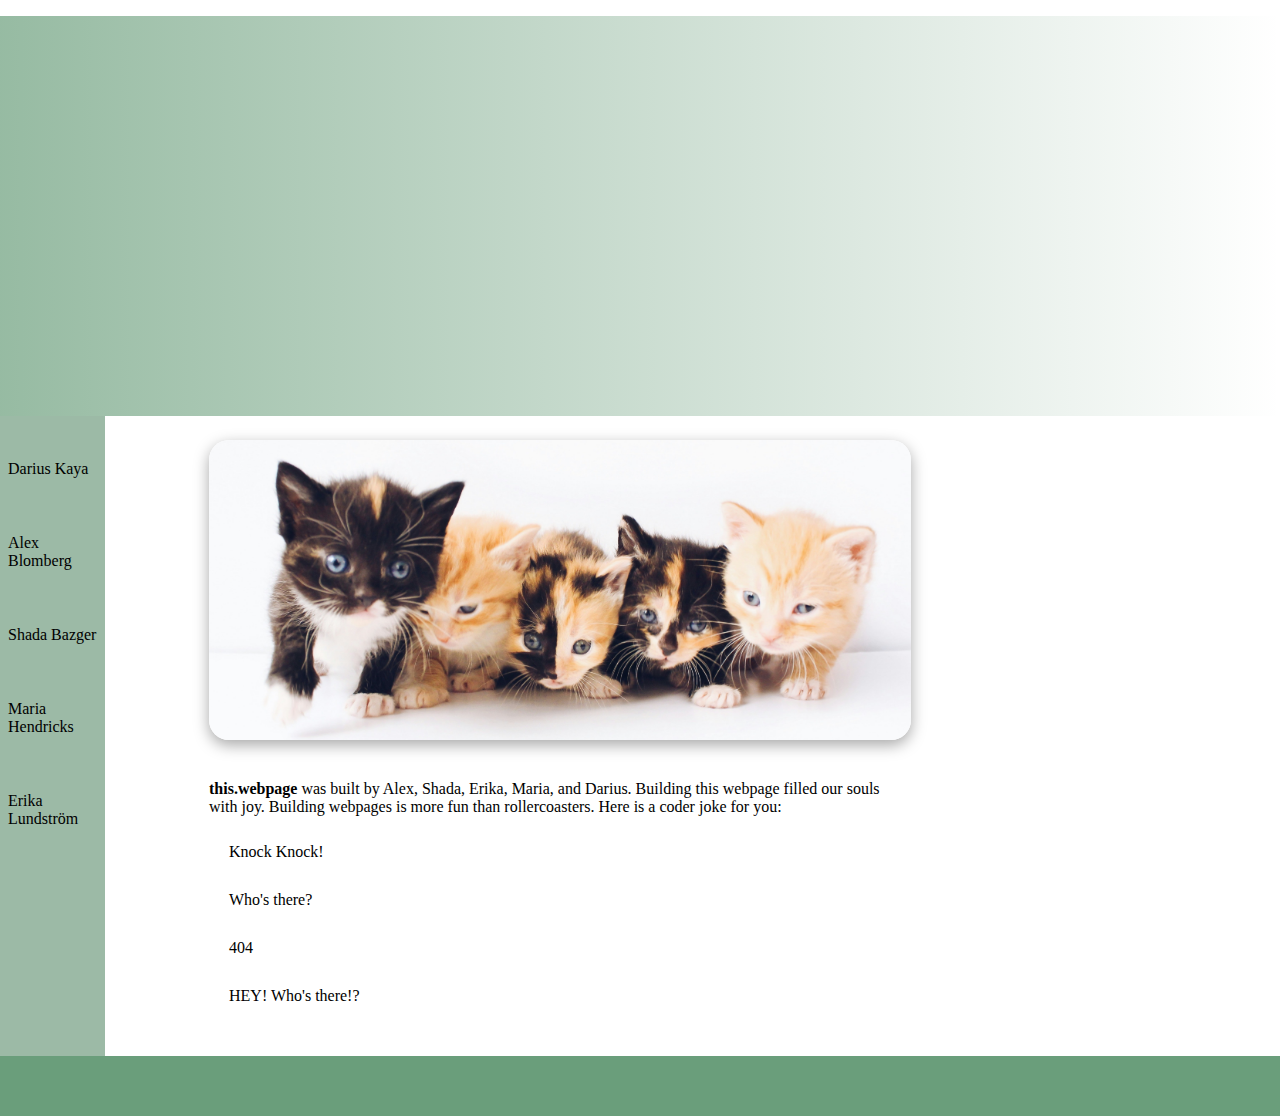
==== about.html @ 1554e7b3 "add welcome message/coder-info toggle function" ====
<!DOCTYPE html>
<html lang="en">
<head>
    <meta charset="UTF-8">
    <meta name="viewport" content="width=device-width, initial-scale=1.0">
    <title>LIA-Portalen</title>
    <link rel="icon" href="./images/lia-logo2.png" type="image/.png">
    <link rel="apple-touch-icon" href="./images/lia-logo2.png">
    <link rel="stylesheet" href="./styles/styles.css">
    <link rel="stylesheet" href="./styles/about.css">
    <script src="./js/jquery-3.7.1.min.js" defer></script>
    <script src="./js/main.js" defer></script>
    <script src="./js/about.js" defer></script>

</head>
<body>
    <header>
        <nav>
            <ul class="sidebar">
            </ul>
            <ul class="navbar">
            </ul>
        </nav>
        <div class="hero-img">
        </div>
    </header>
    <section class="main-content">
        <div class="about-side-bar"></div>
        <div class="about-container">
            <div class="about-welcome">
                <img class="welcome-image" src="./images/kittens.jpg">
                <p><span>this.webpage</span> was built by Alex, Shada, Erika, Maria, and Darius. Building this webpage filled our souls with joy. Building webpages is more fun than rollercoasters. Here is a coder joke for you:
                <div class="joke">
                    <p>Knock Knock!</p>
                    <p>Who's there?</p> 
                    <p>404</p> 
                    <p>HEY! Who's there!?</p> 
                </div>
            </div>
        </div>
    </section>
    <footer>
        <div class="footer-info">

        </div>
        <div class="social-media">
            
        </div>
    </footer>
</body>
</html>
---- styles/styles.css ----
:root {
    --main-greenish: rgb(106, 158, 123);
    --dark-color: rgb(57, 63, 59);
    --shadow-color: rgb(38, 57, 77);
}

* {
    box-sizing: border-box;
}

html {
    height: 100vh;
}

body {
    min-height: 100%;
    margin: 0;
    display: flex;
    flex-direction: column;
}

.hero-img {
    background-image:linear-gradient(to right, rgba(106, 158, 123, 0.7) 0%, rgba(0, 128, 128, 0) 100%), url(../images/hero-mobile.jpg);
    background-size: cover;
    height: 300px;
}

.logo {
    padding: 24px;
}

#language-selector img {
    cursor: pointer;
}

h1 {
    display: none;
}

.main-content {
    flex-grow: 1;
}

footer {
    height: 60px;
    background-color: var(--main-greenish);
}



@media screen and (min-width: 769px) {
    
    .hero-img {
        background-image:linear-gradient(to right, rgba(106, 158, 123, 0.7) 0%, rgba(0, 128, 128, 0) 100%), url(../images/hero-desktop.jpg);
        background-size: cover;
        height: 400px;
    }

}
---- styles/about.css ----
:root {
    --main-greenish: rgb(106, 158, 123);
    --hover-greenish: rgb(156, 186, 166);
    --dark-color: rgb(57, 63, 59);
}

body {

}

.main-content {
    display: flex;
    /* justify-content: center; */
}

.about-side-bar {
    width: 105px;
    background-color: var(--hover-greenish);
    padding: 8px;
}

.sidebar-coder {
    padding: 20px 0;
    cursor: pointer;
}


.about-me {
    padding: 24px;
    width: 75%;
    text-align: center;
    display: none;
}

span {
    font-weight: bold;
}

.coder-image {
    width: 60%;
    height: auto;
    border: black solid 3px;
    border-radius: 50%;
    box-shadow: rgba(0, 0, 0, 0.35) 0px 5px 15px;
}


.welcome-image {
    width: 100%;
    margin-bottom: 20px;
    border-radius: 20px;
    box-shadow: rgba(0, 0, 0, 0.35) 0px 5px 15px;
}

.about-welcome {
    margin-left: 0;
    padding: 24px;
    width: 75%;
    max-width: 1000px;
}

.hidden {
    display: none;
}

.joke {
    margin: 20px;
    line-height: 2rem;
}


@media screen and (min-width: 769px) {

    .coder-image {
        width: 50%;
    }

    .about-me {
        width: 70%;
    }

    .about-welcome {
        margin-left: 4%; 
    }
    
}

@media screen and (min-width: 1025px) {

    .coder-image {
        width: 40%;
    }

    .about-me {
        width: 50%;
    }

    .about-welcome {
        margin-left: 8%; 
    }

    .sidebar-coder:hover {
        background-color: var(--main-greenish);
    }
    
}
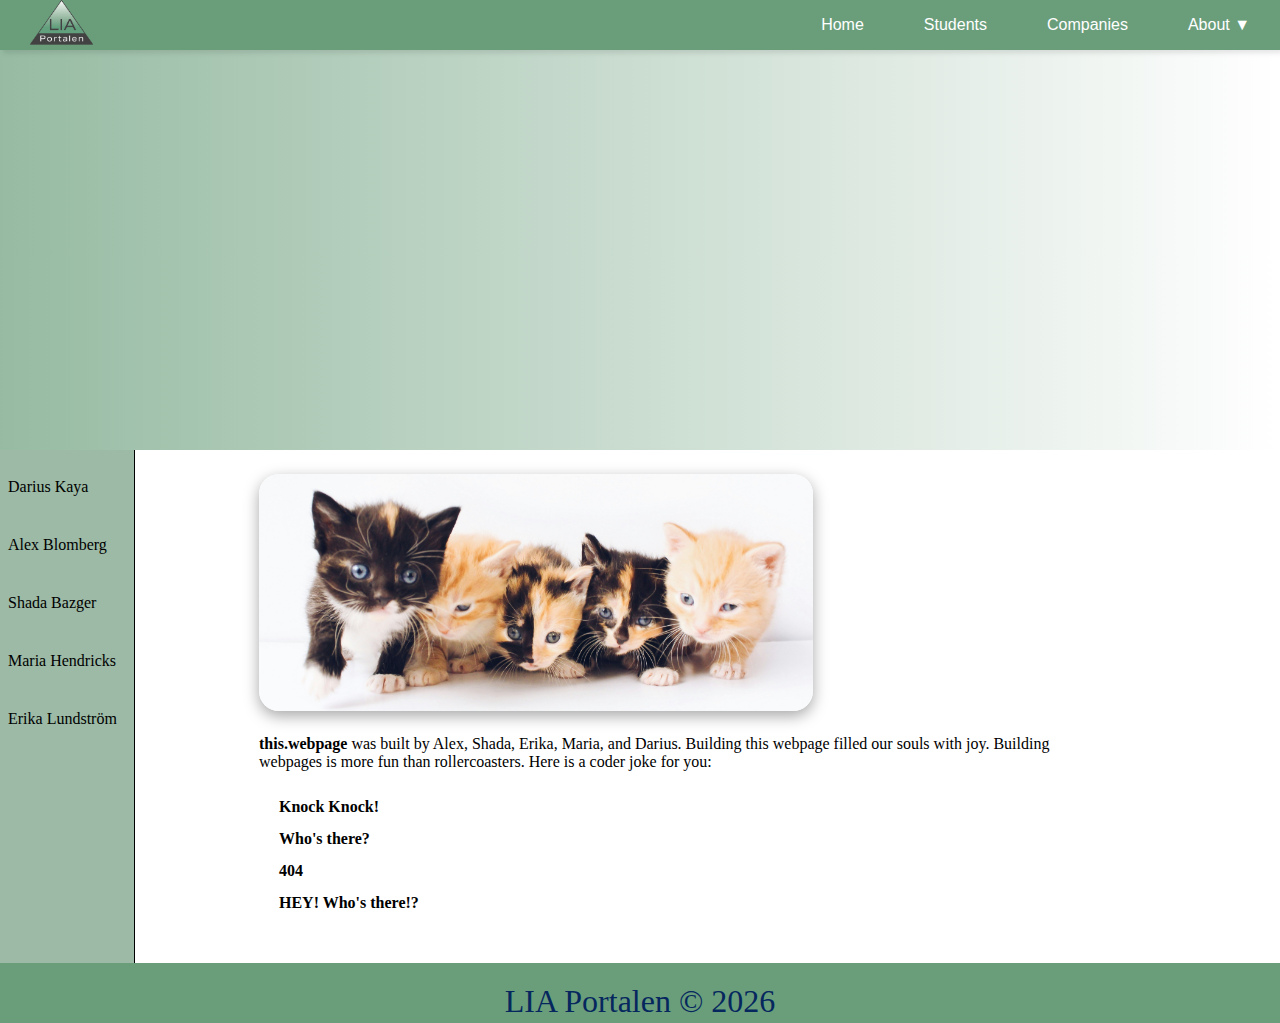
==== commit 7baf7016: "add all changes" ====
--- a/about.html
+++ b/about.html
@@ -40,12 +40,8 @@
         </div>
     </section>
     <footer>
-        <div class="footer-info">
-
+        <div id="dynamic-footer-content">
         </div>
-        <div class="social-media">
-            
-        </div>
-    </footer>
+      </footer>
 </body>
 </html>--- a/styles/styles.css
+++ b/styles/styles.css
@@ -1,11 +1,15 @@
 :root {
+    --dark-color: rgb(57, 63, 59);
     --main-greenish: rgb(106, 158, 123);
-    --dark-color: rgb(57, 63, 59);
+    --nav-color: rgb(255, 255, 255);
+    --nav-hover-color: rgb(75, 105, 85);
     --shadow-color: rgb(38, 57, 77);
 }
 
 * {
     box-sizing: border-box;
+    margin: 0;
+    padding: 0;
 }
 
 html {
@@ -18,23 +22,143 @@
     display: flex;
     flex-direction: column;
 }
+
+nav {
+    background-color: var(--main-greenish);
+    box-shadow: 3px 3px 5px rgba(0, 0, 0, 0.1);
+    position: relative;
+    z-index: 999;
+}
+
+nav ul {
+    width: 100%;
+    list-style: none;
+    display: flex;
+    justify-content: flex-end;
+    align-items: center;
+}
+
+nav li {
+    height: 50px; 
+}
+
+nav a {
+    height: 100%;
+    padding: 0 30px;
+    text-decoration: none;
+    display: flex;
+    align-items: center;
+    color: var(--nav-color);
+    font-family:Verdana, Geneva, Tahoma, sans-serif;
+}
+
+nav a:hover {
+    background-color: var(--nav-hover-color);
+}
+
+nav .sidebar li:first-child {
+    justify-content: flex-end;
+}
+
+.sidebar {
+    position: fixed;
+    top: 0;
+    right: 0;
+    height: 100vh;
+    width: 350px;
+    z-index: 999;
+    background-color: rgba(106, 158, 123, 0.7);
+    backdrop-filter: blur(10px);
+    box-shadow: -10px 0 10px rgba(0, 0, 0, 0.1);
+    display: none;
+    flex-direction: column;
+    align-items: flex-start;
+    justify-content: flex-start;
+}
+
+.sidebar li {
+    width: 100%;
+}
+
+.sidebar a {
+    width: 100%;
+}
+
+.submenu {
+    display: none;
+    flex-direction: column;
+    background-color: rgba(117, 150, 127, 0.7);
+    backdrop-filter: blur(5px);
+    position: absolute;
+    z-index: 1100;
+    box-shadow: 3px 3px 5px rgba(0, 0, 0, 0.3);
+    text-align: center;
+   }
+
+.submenu li {
+    width: 100%;
+    height: 50px;
+    border-bottom: 1px solid var(--nav-hover-color);
+
+}
+
+nav ul li  {
+    position: relative;
+}
+nav ul li:hover .submenu {
+    display: flex;
+}
+
+.navbar > li:first-child {
+    margin-right: auto;
+}
+
+.viewOnDesktop {
+    display: none;
+}
+
+.menubutton a img, .closebutton a img {
+    height: 26px; 
+}
+
+.logo {
+    height: 48px;
+    margin-left: 30px;
+}
+
+.container {
+    align-items: center;
+    text-align: center;
+    color: #3F6634;
+    font-family: Georgia, 'Times New Roman', Times, serif;
+    font-size: 1rem;
+    background-color: aquamarine;
+    max-width: 100%;
+    padding-bottom: 20px;
+    
+  }
+  
+  .text-container {
+    text-align: center;
+  }
+
+  .img rect{
+    float: left;
+    margin-left: 20px;;
+    background-color: aquamarine;
+    
+  }
 
 .hero-img {
     background-image:linear-gradient(to right, rgba(106, 158, 123, 0.7) 0%, rgba(0, 128, 128, 0) 100%), url(../images/hero-mobile.jpg);
     background-size: cover;
     height: 300px;
-}
-
-.logo {
-    padding: 24px;
-}
-
-#language-selector img {
-    cursor: pointer;
+    justify-content: flex-end;
+    display: flex;
 }
 
 h1 {
-    display: none;
+    text-align: center;
 }
 
 .main-content {
@@ -42,18 +166,42 @@
 }
 
 footer {
-    height: 60px;
+
+    color: #05275e;
+    font-size: 2rem;
     background-color: var(--main-greenish);
-}
-
-
+    text-align: center;
+    padding-top: 20px;
+      height: 60px;
+} 
+
+
+@media(max-width: 400px){
+    .sidebar {
+        width: 100%;
+    }
+}
 
 @media screen and (min-width: 769px) {
+    nav a {
+        justify-content: center;
+    }
     
+    .navbar li:not(.menubutton) {
+        display: block;
+    }
+
     .hero-img {
         background-image:linear-gradient(to right, rgba(106, 158, 123, 0.7) 0%, rgba(0, 128, 128, 0) 100%), url(../images/hero-desktop.jpg);
         background-size: cover;
         height: 400px;
     }
 
-}+    .menubutton {
+        display: none;
+    }
+
+    .viewOnDesktop {
+        display: flex;
+    }
+}
--- a/styles/about.css
+++ b/styles/about.css
@@ -17,6 +17,7 @@
     width: 105px;
     background-color: var(--hover-greenish);
     padding: 8px;
+    border-right: solid black 1px;
 }
 
 .sidebar-coder {
@@ -24,12 +25,27 @@
     cursor: pointer;
 }
 
+.center-content {
+    display: flex;
+    flex-direction: column;
+    align-items: center;
+    text-align: center;
+}
+
+.center-content > * {
+    margin: 5px;
+}
 
 .about-me {
     padding: 24px;
-    width: 75%;
-    text-align: center;
+    margin-left: 5%;
+    width: 90%;
+    /* text-align: center; */
     display: none;
+}
+
+.about-me p {
+    margin: 10px;
 }
 
 span {
@@ -53,9 +69,9 @@
 }
 
 .about-welcome {
-    margin-left: 0;
+    margin-left: 4%;
     padding: 24px;
-    width: 75%;
+    width: 90%;
     max-width: 1000px;
 }
 
@@ -66,21 +82,31 @@
 .joke {
     margin: 20px;
     line-height: 2rem;
+    font-weight: 600;
 }
 
 
 @media screen and (min-width: 769px) {
 
     .coder-image {
-        width: 50%;
+        width: 40%;
     }
 
     .about-me {
-        width: 70%;
+        width: 75%;
+        margin-left: 4%;
     }
 
     .about-welcome {
         margin-left: 4%; 
+    }
+
+    .about-side-bar {
+        width: 125px;
+    }
+
+    .welcome-image {
+        width: 75%;
     }
     
 }
@@ -88,19 +114,27 @@
 @media screen and (min-width: 1025px) {
 
     .coder-image {
-        width: 40%;
+        width: 30%;
     }
 
     .about-me {
-        width: 50%;
+        width: 60%;
+        margin-left: 10%;
     }
 
     .about-welcome {
-        margin-left: 8%; 
+        margin-left: 10%; 
     }
 
     .sidebar-coder:hover {
-        background-color: var(--main-greenish);
+        color: var(--dark-color);
     }
     
+    .about-side-bar {
+        width: 135px;
+    }
+
+    .welcome-image {
+        width: 65%;
+    }
 }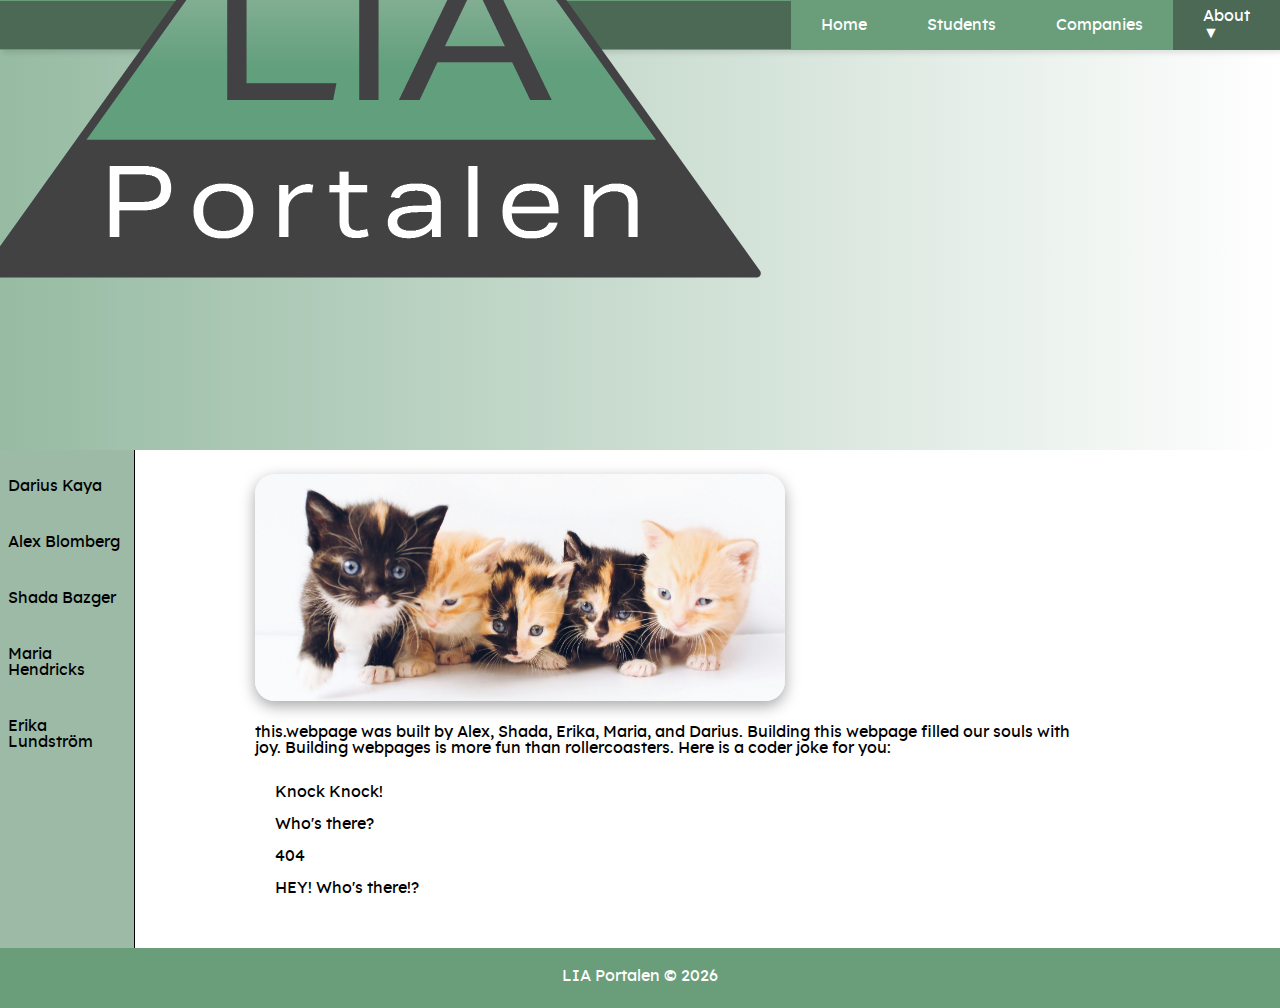
==== commit 70655d3d: "import lexend font, css fixes for uniformity across website" ====
--- a/about.html
+++ b/about.html
@@ -8,6 +8,7 @@
     <link rel="apple-touch-icon" href="./images/lia-logo2.png">
     <link rel="stylesheet" href="./styles/styles.css">
     <link rel="stylesheet" href="./styles/about.css">
+    <link rel="stylesheet" href="./styles/typography.css">
     <script src="./js/jquery-3.7.1.min.js" defer></script>
     <script src="./js/main.js" defer></script>
     <script src="./js/about.js" defer></script>
--- a/styles/styles.css
+++ b/styles/styles.css
@@ -1,7 +1,7 @@
 :root {
     --dark-color: rgb(57, 63, 59);
     --main-greenish: rgb(106, 158, 123);
-    --nav-color: rgb(255, 255, 255);
+    --light-text-color: rgb(255, 255, 255);
     --nav-hover-color: rgb(75, 105, 85);
     --shadow-color: rgb(38, 57, 77);
 }
@@ -17,6 +17,7 @@
 }
 
 body {
+    font-family: Lexend, Verdana, Geneva, Tahoma, sans-serif;
     min-height: 100%;
     margin: 0;
     display: flex;
@@ -48,8 +49,7 @@
     text-decoration: none;
     display: flex;
     align-items: center;
-    color: var(--nav-color);
-    font-family:Verdana, Geneva, Tahoma, sans-serif;
+    color: var(--light-text-color);
 }
 
 nav a:hover {
@@ -102,15 +102,19 @@
 
 }
 
+.submenu.open {
+    display: flex;
+}
 nav ul li  {
     position: relative;
 }
-nav ul li:hover .submenu {
-    display: flex;
-}
 
 .navbar > li:first-child {
     margin-right: auto;
+}
+
+.active {
+    background-color: var(--nav-hover-color);
 }
 
 .viewOnDesktop {
@@ -130,12 +134,9 @@
     align-items: center;
     text-align: center;
     color: #3F6634;
-    font-family: Georgia, 'Times New Roman', Times, serif;
     font-size: 1rem;
-    background-color: aquamarine;
     max-width: 100%;
     padding-bottom: 20px;
-    
   }
   
   .text-container {
@@ -146,7 +147,6 @@
     float: left;
     margin-left: 20px;;
     background-color: aquamarine;
-    
   }
 
 .hero-img {
@@ -166,13 +166,11 @@
 }
 
 footer {
-
-    color: #05275e;
-    font-size: 2rem;
+    color: var(--light-text-color);
     background-color: var(--main-greenish);
     text-align: center;
     padding-top: 20px;
-      height: 60px;
+    height: 60px;
 } 
 
 
--- a/styles/about.css
+++ b/styles/about.css
@@ -13,8 +13,12 @@
     /* justify-content: center; */
 }
 
+.about-container {
+    width: 75%;
+}
+
 .about-side-bar {
-    width: 105px;
+    width: 100px;
     background-color: var(--hover-greenish);
     padding: 8px;
     border-right: solid black 1px;
--- a/styles/typography.css
+++ b/styles/typography.css
@@ -0,0 +1,26 @@
+
+@font-face {
+    font-family: "lexend";
+    font-style: normal;
+    src: url("../webfonts/lexend/lexend-variablefont_wght-webfont.woff");
+}
+
+@font-face {
+    font-family: "lexend";
+    font-style: normal;
+    src: url("../webfonts/lexend/lexend-variablefont_wght-webfont.woff2");
+}
+
+@font-face {
+    font-family: "lexend";
+    font-style: bold;
+    font-weight: 800;
+    src: url("../webfonts/lexend/lexend-variablefont_wght-webfont.woff");
+}
+
+@font-face {
+    font-family: "lexend";
+    font-style: bold;
+    font-weight: 800;
+    src: url("../webfonts/lexend/lexend-variablefont_wght-webfont.woff2");
+}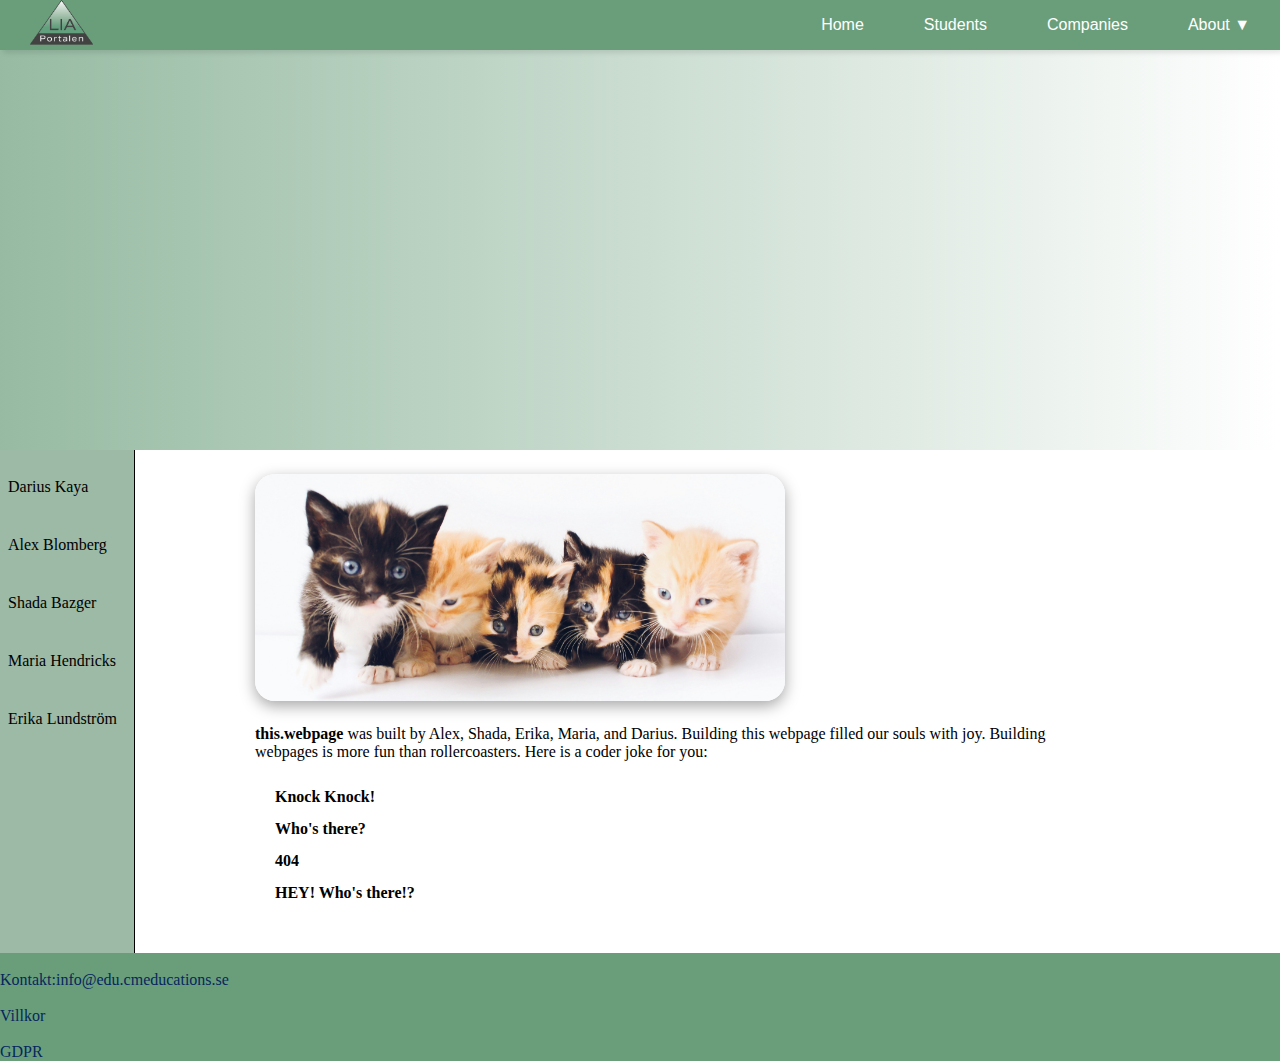
==== commit c3336032: "add changes" ====
--- a/about.html
+++ b/about.html
@@ -8,7 +8,6 @@
     <link rel="apple-touch-icon" href="./images/lia-logo2.png">
     <link rel="stylesheet" href="./styles/styles.css">
     <link rel="stylesheet" href="./styles/about.css">
-    <link rel="stylesheet" href="./styles/typography.css">
     <script src="./js/jquery-3.7.1.min.js" defer></script>
     <script src="./js/main.js" defer></script>
     <script src="./js/about.js" defer></script>
@@ -40,9 +39,13 @@
             </div>
         </div>
     </section>
-    <footer>
-        <div id="dynamic-footer-content">
-        </div>
+    <footer id="footer">
+        <ul id="socialMediaList"></ul>
+        <p id="contactInfo">
+            <br>Kontakt:info@edu.cmeducations.se<br>
+            <br> Villkor<br>
+            <br>GDPR<br>  
+        </p>
       </footer>
 </body>
 </html>--- a/styles/styles.css
+++ b/styles/styles.css
@@ -1,7 +1,7 @@
 :root {
     --dark-color: rgb(57, 63, 59);
     --main-greenish: rgb(106, 158, 123);
-    --light-text-color: rgb(255, 255, 255);
+    --nav-color: rgb(255, 255, 255);
     --nav-hover-color: rgb(75, 105, 85);
     --shadow-color: rgb(38, 57, 77);
 }
@@ -17,7 +17,6 @@
 }
 
 body {
-    font-family: Lexend, Verdana, Geneva, Tahoma, sans-serif;
     min-height: 100%;
     margin: 0;
     display: flex;
@@ -49,7 +48,8 @@
     text-decoration: none;
     display: flex;
     align-items: center;
-    color: var(--light-text-color);
+    color: var(--nav-color);
+    font-family:Verdana, Geneva, Tahoma, sans-serif;
 }
 
 nav a:hover {
@@ -134,19 +134,24 @@
     align-items: center;
     text-align: center;
     color: #3F6634;
+    font-family: Georgia, 'Times New Roman', Times, serif;
     font-size: 1rem;
+    background-color: aquamarine;
     max-width: 100%;
     padding-bottom: 20px;
+    
   }
   
   .text-container {
     text-align: center;
   }
 
-  .img rect{
+  .img lia-logo2{
     float: left;
     margin-left: 20px;;
     background-color: aquamarine;
+    height: 100px;
+    width: 100px;
   }
 
 .hero-img {
@@ -166,12 +171,11 @@
 }
 
 footer {
-    color: var(--light-text-color);
+
+    color: #05275e;
+    font-size: 1,5rem;
     background-color: var(--main-greenish);
-    text-align: center;
-    padding-top: 20px;
-    height: 60px;
-} 
+}
 
 
 @media(max-width: 400px){
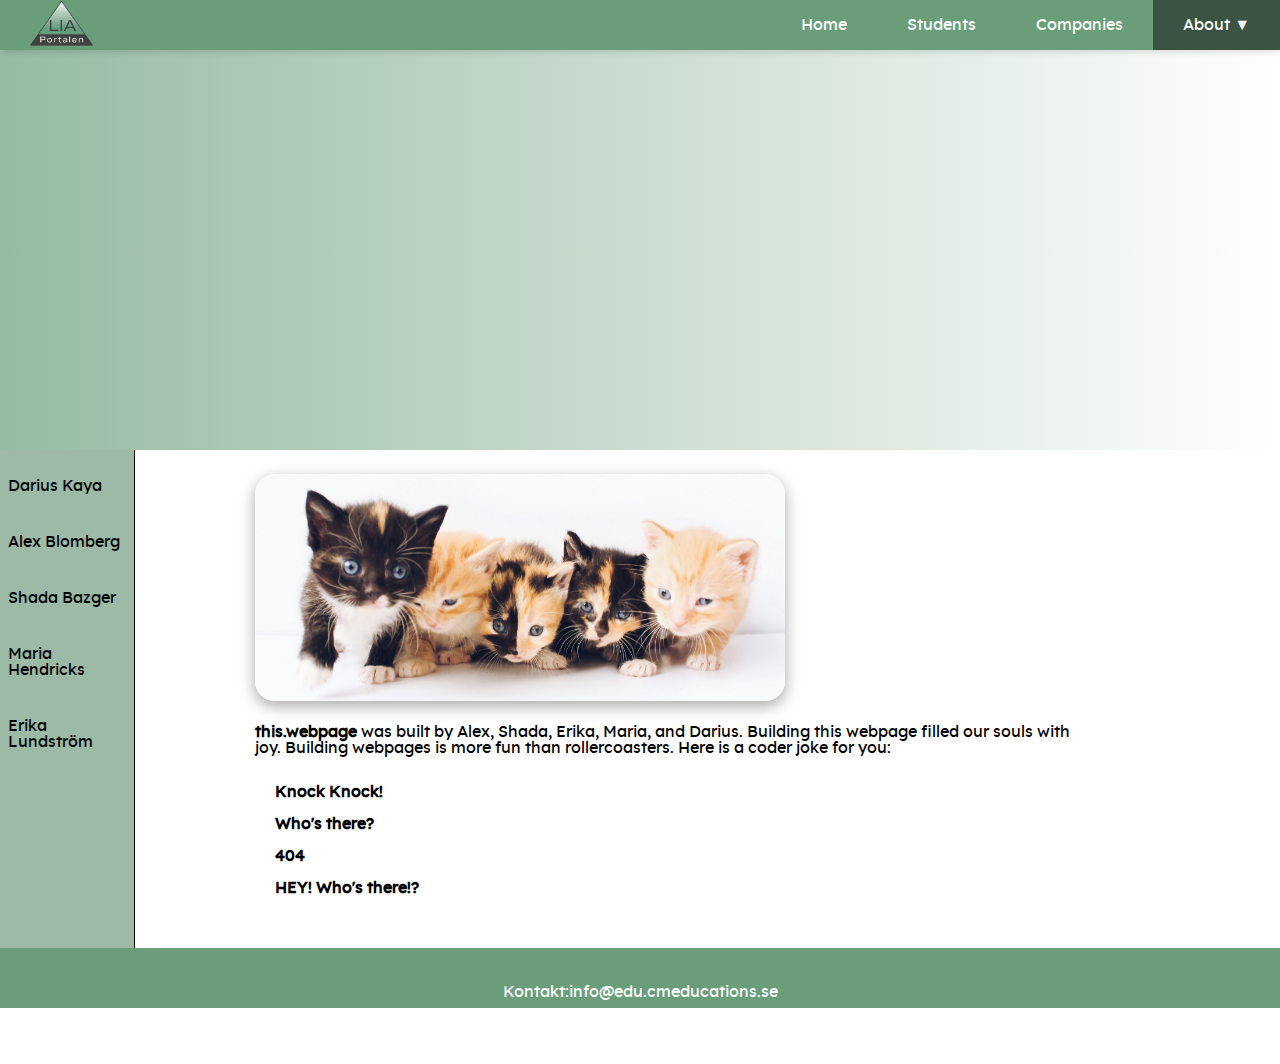
==== commit 9cff0206: "solve conflict" ====
--- a/about.html
+++ b/about.html
@@ -8,6 +8,7 @@
     <link rel="apple-touch-icon" href="./images/lia-logo2.png">
     <link rel="stylesheet" href="./styles/styles.css">
     <link rel="stylesheet" href="./styles/about.css">
+    <link rel="stylesheet" href="./styles/typography.css">
     <script src="./js/jquery-3.7.1.min.js" defer></script>
     <script src="./js/main.js" defer></script>
     <script src="./js/about.js" defer></script>
--- a/styles/styles.css
+++ b/styles/styles.css
@@ -1,8 +1,9 @@
 :root {
     --dark-color: rgb(57, 63, 59);
+    --hover-greenish: rgb(156, 186, 166);
     --main-greenish: rgb(106, 158, 123);
-    --nav-color: rgb(255, 255, 255);
-    --nav-hover-color: rgb(75, 105, 85);
+    --nav-active-color: rgb(59, 83, 67);
+    --light-text-color: rgb(255, 255, 255);
     --shadow-color: rgb(38, 57, 77);
 }
 
@@ -17,10 +18,11 @@
 }
 
 body {
+    font-family: Lexend, Verdana, Geneva, Tahoma, sans-serif;
+    display: flex;
+    flex-direction: column;
     min-height: 100%;
     margin: 0;
-    display: flex;
-    flex-direction: column;
 }
 
 nav {
@@ -31,11 +33,11 @@
 }
 
 nav ul {
-    width: 100%;
+    align-items: center;
+    display: flex;
+    justify-content: flex-end;
     list-style: none;
-    display: flex;
-    justify-content: flex-end;
-    align-items: center;
+    width: 100%;
 }
 
 nav li {
@@ -43,17 +45,16 @@
 }
 
 nav a {
+    align-items: center;
+    color: var(--light-text-color);
+    display: flex;
     height: 100%;
     padding: 0 30px;
     text-decoration: none;
-    display: flex;
-    align-items: center;
-    color: var(--nav-color);
-    font-family:Verdana, Geneva, Tahoma, sans-serif;
 }
 
 nav a:hover {
-    background-color: var(--nav-hover-color);
+    background-color: var(--hover-greenish);
 }
 
 nav .sidebar li:first-child {
@@ -61,19 +62,19 @@
 }
 
 .sidebar {
-    position: fixed;
-    top: 0;
-    right: 0;
-    height: 100vh;
-    width: 350px;
-    z-index: 999;
+    align-items: flex-start;
     background-color: rgba(106, 158, 123, 0.7);
     backdrop-filter: blur(10px);
     box-shadow: -10px 0 10px rgba(0, 0, 0, 0.1);
     display: none;
     flex-direction: column;
-    align-items: flex-start;
+    height: 100vh;
     justify-content: flex-start;
+    right: 0;
+    position: fixed;
+    top: 0;
+    width: 350px;
+    z-index: 999;
 }
 
 .sidebar li {
@@ -85,26 +86,26 @@
 }
 
 .submenu {
+    background-color: rgba(117, 150, 127, 0.7);
+    backdrop-filter: blur(5px);
+    box-shadow: 3px 3px 5px rgba(0, 0, 0, 0.3);
     display: none;
     flex-direction: column;
-    background-color: rgba(117, 150, 127, 0.7);
-    backdrop-filter: blur(5px);
     position: absolute;
+    text-align: center;
     z-index: 1100;
-    box-shadow: 3px 3px 5px rgba(0, 0, 0, 0.3);
-    text-align: center;
-   }
+}
 
 .submenu li {
-    width: 100%;
+    border-bottom: 1px solid var(--nav-hover-color);
     height: 50px;
-    border-bottom: 1px solid var(--nav-hover-color);
-
+    width: 100%;
 }
 
 .submenu.open {
     display: flex;
 }
+
 nav ul li  {
     position: relative;
 }
@@ -114,7 +115,7 @@
 }
 
 .active {
-    background-color: var(--nav-hover-color);
+    background-color: var(--nav-active-color);
 }
 
 .viewOnDesktop {
@@ -125,41 +126,41 @@
     height: 26px; 
 }
 
-.logo {
+.logo img {
     height: 48px;
-    margin-left: 30px;
+    background-color: var(--main-greenish);
+}
+
+.navbar .logo a:hover,
+.sidebar .logo a:hover,
+.logo.active {
+    background: var(--main-greenish);
 }
 
 .container {
     align-items: center;
     text-align: center;
     color: #3F6634;
-    font-family: Georgia, 'Times New Roman', Times, serif;
     font-size: 1rem;
-    background-color: aquamarine;
     max-width: 100%;
-    padding-bottom: 20px;
-    
+    padding-bottom: 20px; 
   }
   
   .text-container {
     text-align: center;
   }
 
-  .img lia-logo2{
-    float: left;
-    margin-left: 20px;;
-    background-color: aquamarine;
-    height: 100px;
-    width: 100px;
+  .container img {
+    margin-left: 20px;
+    padding: 20px;
   }
 
 .hero-img {
     background-image:linear-gradient(to right, rgba(106, 158, 123, 0.7) 0%, rgba(0, 128, 128, 0) 100%), url(../images/hero-mobile.jpg);
     background-size: cover;
+    display: flex;
     height: 300px;
     justify-content: flex-end;
-    display: flex;
 }
 
 h1 {
@@ -171,11 +172,12 @@
 }
 
 footer {
-
-    color: #05275e;
-    font-size: 1,5rem;
+    color: var(--light-text-color);
     background-color: var(--main-greenish);
-}
+    text-align: center;
+    padding-top: 20px;
+    height: 60px;
+} 
 
 
 @media(max-width: 400px){
--- a/styles/typography.css
+++ b/styles/typography.css
@@ -0,0 +1,11 @@
+
+@font-face {
+    font-family: "lexend";
+    src: url("../webfonts/lexend/lexend-variablefont_wght-webfont.woff");
+}
+
+
+@font-face {
+    font-family: "lexend";
+    src: url("../webfonts/lexend/lexend-variablefont_wght-webfont.woff2");
+}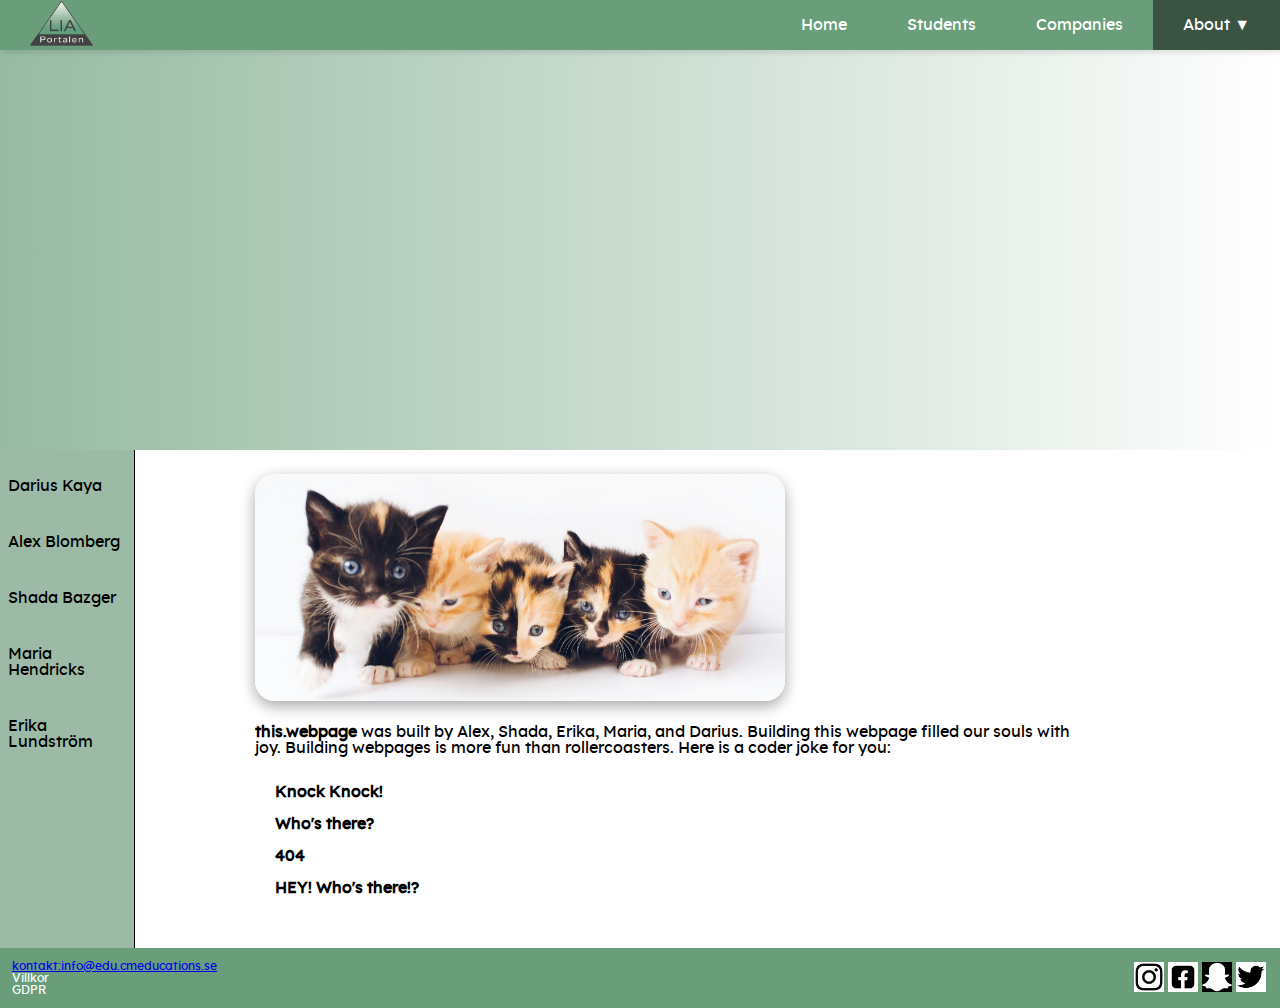
==== commit d7971e33: "add changes to footer" ====
--- a/about.html
+++ b/about.html
@@ -40,13 +40,8 @@
             </div>
         </div>
     </section>
-    <footer id="footer">
-        <ul id="socialMediaList"></ul>
-        <p id="contactInfo">
-            <br>Kontakt:info@edu.cmeducations.se<br>
-            <br> Villkor<br>
-            <br>GDPR<br>  
-        </p>
-      </footer>
+    <footer class="footer">
+            
+    </footer>
 </body>
 </html>--- a/styles/styles.css
+++ b/styles/styles.css
@@ -174,10 +174,23 @@
 footer {
     color: var(--light-text-color);
     background-color: var(--main-greenish);
-    text-align: center;
-    padding-top: 20px;
-    height: 60px;
-} 
+    padding: 12px;
+    display: flex;
+    align-items: center;
+    justify-content: space-between;
+}
+ 
+footer > * {
+    font-size: 12px;
+}
+ 
+.footer-social {
+    display: flex;
+}
+ 
+footer img {
+    margin: 2px;
+}
 
 
 @media(max-width: 400px){
@@ -207,5 +220,7 @@
 
     .viewOnDesktop {
         display: flex;
-    }
-}
+    
+    } 
+}
+
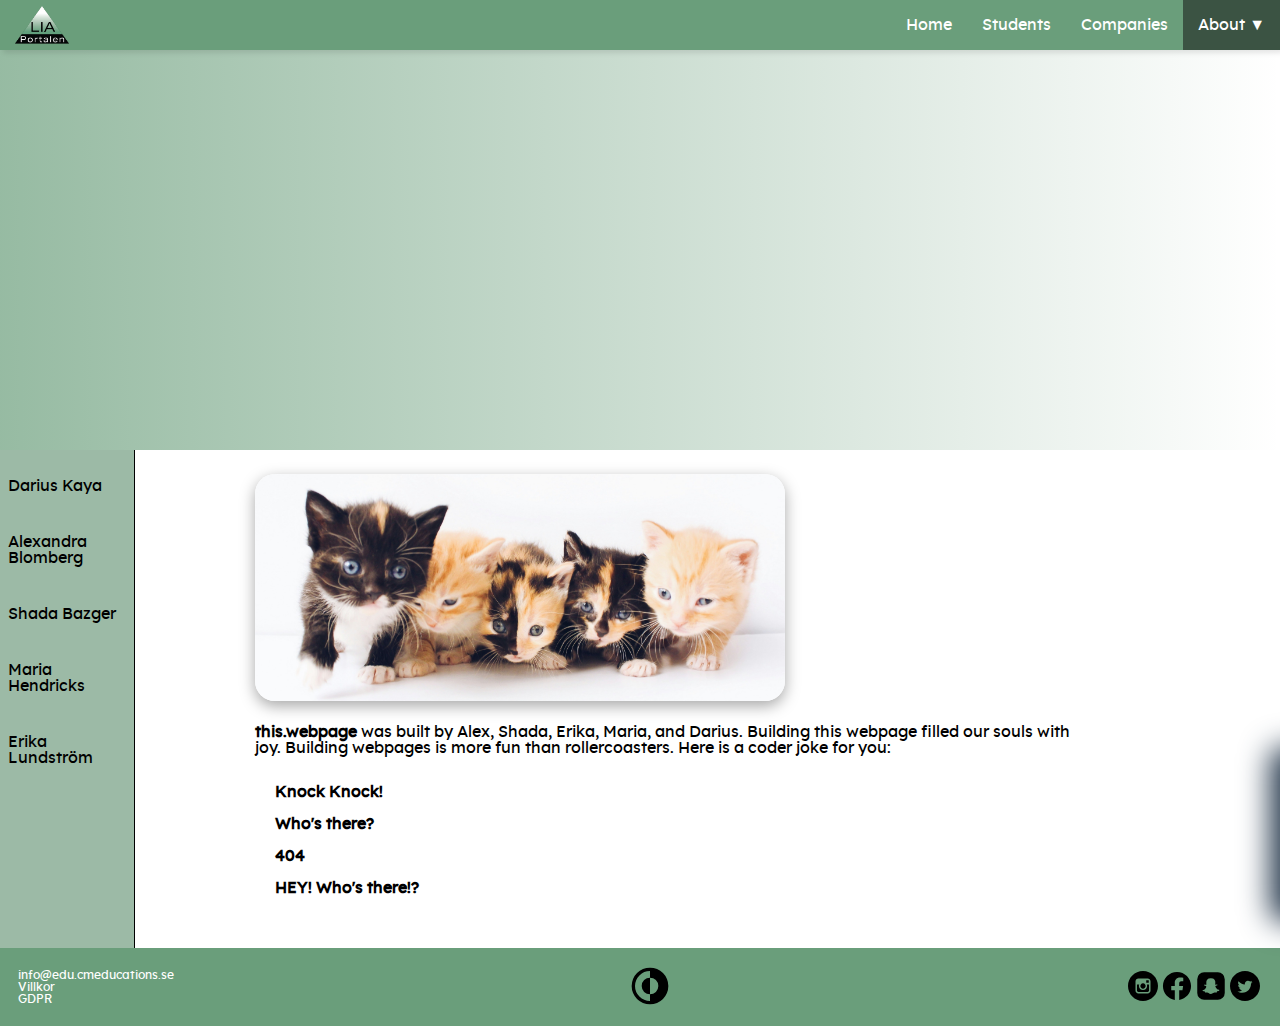
==== commit 6b45b9e5: "quickie little clean fix indentations" ====
--- a/about.html
+++ b/about.html
@@ -12,7 +12,6 @@
     <script src="./js/jquery-3.7.1.min.js" defer></script>
     <script src="./js/main.js" defer></script>
     <script src="./js/about.js" defer></script>
-
 </head>
 <body>
     <header>
@@ -41,7 +40,6 @@
         </div>
     </section>
     <footer class="footer">
-            
     </footer>
 </body>
 </html>--- a/styles/styles.css
+++ b/styles/styles.css
@@ -5,6 +5,11 @@
     --nav-active-color: rgb(59, 83, 67);
     --light-text-color: rgb(255, 255, 255);
     --shadow-color: rgb(38, 57, 77);
+
+    --darkmode-blackish: rgb(34, 34, 34);
+    --darkmode-grey: rgb(61, 61, 61);
+    --darkmode-hover: rgb(61, 66, 60);
+    --darkmode-active: rgb(116, 116, 116);
 }
 
 * {
@@ -23,6 +28,10 @@
     flex-direction: column;
     min-height: 100%;
     margin: 0;
+}
+
+.main-content {
+    min-height: 10%;
 }
 
 nav {
@@ -49,7 +58,7 @@
     color: var(--light-text-color);
     display: flex;
     height: 100%;
-    padding: 0 30px;
+    padding: 0 15px;
     text-decoration: none;
 }
 
@@ -106,6 +115,10 @@
     display: flex;
 }
 
+.submenu-toggle {
+    cursor: pointer;
+}
+
 nav ul li  {
     position: relative;
 }
@@ -126,9 +139,9 @@
     height: 26px; 
 }
 
-.logo img {
+.nav-logo {
     height: 48px;
-    background-color: var(--main-greenish);
+    padding-top: 5px;
 }
 
 .navbar .logo a:hover,
@@ -137,17 +150,42 @@
     background: var(--main-greenish);
 }
 
+.darkmode-black .navbar .logo a:hover,
+.darkmode-black .navbar .logo.active a {
+    background-color: var(--darkmode-blackish);
+}
+
+.darkmode-black .sidebar .logo a:hover,
+.darkmode-black .logo.active,
+.darkmode-black .navbar-item.active,
+.darkmode-black .submenu-item.active,
+nav.darkmode-black a:hover {
+    background: var(--darkmode-hover);
+}
+
+.darkmode-black .navbar-item.active,
+.darkmode-black .submenu-item.active,
+.darkmode-black .sidebar .active {
+    background: var(--darkmode-active);
+}
+
 .container {
-    align-items: center;
-    text-align: center;
-    color: #3F6634;
     font-size: 1rem;
     max-width: 100%;
-    padding-bottom: 20px; 
+    padding: 20px; 
+    flex-grow: 1;
+    display: flex;
+    justify-content: center;
+    flex-wrap: wrap;
   }
   
   .text-container {
-    text-align: center;
+    
+    width: 90%;
+  }
+
+  .text-container p {
+    margin: 15px;
   }
 
   .container img {
@@ -165,10 +203,88 @@
 
 h1 {
     text-align: center;
+    margin: 0 0 30px 0;
 }
 
 .main-content {
     flex-grow: 1;
+    width: 100%;
+}
+
+.consent-box {
+    animation: slideIn 1s ease-in-out forwards;
+    background-color: #fff;
+    border-radius: 5px;
+    box-shadow: 0px 20px 30px 10px var(--shadow-color);
+    display: flex;
+    flex-direction: column;
+    text-align: center;
+    height: min-content;
+    width: 100%;
+    padding: 16px;
+    position: fixed;
+    bottom: 0;
+    right: -360px;
+    z-index: 1000; 
+}
+
+.identify-user {
+    align-items: center;
+    border-radius: 5px;
+    box-shadow: 0px 10px 30px 10px var(--shadow-color);
+    background-color: rgba(106, 158, 123, 0.445);
+    display: flex;
+    justify-content: space-between;
+    padding: 10px;
+    text-align: left;
+    margin: 40px 0px ;
+    position: absolute;
+    top: 0;
+    left: 0;
+    width: 100%;
+    z-index: 900;
+    opacity: 0;
+    animation: fadeIn 1s ease-in-out forwards;
+}
+
+.consent-box > *,
+.identify-user > * {
+    margin: 4px;
+}
+
+.button-wrapper {
+  display: flex;
+  justify-content: space-evenly;
+  padding: 8px 0 0;
+}
+
+.identify-user > .button-wrapper {
+    flex-direction: column;
+}
+
+.cookie-btn,
+.identifier-button {
+    border: none;
+    border-radius: 5px;
+    margin: 4px;
+    padding: 10px;
+    font-weight: 700;
+    box-shadow: 0px 10px 30px -10px var(--shadow-color);
+    cursor: pointer;
+}
+
+.allow {
+    background-color: var(--hover-greenish);
+    color: var(--light-text-color);
+    text-shadow: 1px 1px 2px var(--shadow-color);
+}
+
+.cookie-btn:hover {
+    box-shadow: 0px 20px 30px -10px var(--shadow-color);
+}
+
+.identifier-button:hover {
+    box-shadow: 0px 0px 10px 5px var(--hover-greenish);
 }
 
 footer {
@@ -182,23 +298,85 @@
  
 footer > * {
     font-size: 12px;
-}
- 
+    margin: 6px;
+    cursor: pointer;
+    flex-wrap: wrap;
+}
+
+.footer-info a {
+    text-decoration: none;
+    color: var(--light-text-color);
+}
+
+.footer-info a:hover {
+    color: var(--nav-active-color);
+}
+
 .footer-social {
     display: flex;
-}
- 
-footer img {
+    flex-wrap: nowrap;
+}
+
+.social-img {
     margin: 2px;
 }
 
+.darkmode-black,
+.darkmode-black .sidebar,
+.darkmode-black .submenu {
+    background-color: var(--darkmode-blackish);
+    color: white;
+}
+
+.darkmode-grey {
+    background-color: var(--darkmode-grey);
+    color: white;
+}
+
+.darkmode-gradient {
+    background-image: linear-gradient(to right, rgba(0, 0, 0, 0.7) 0%, rgba(0, 0, 0, 0) 100%), url(../images/hero-desktop.jpg);
+}
+
+@keyframes slideIn {
+    to {
+        right: 0;
+    }
+}
+
+@keyframes fadeIn {
+    to {
+        opacity: 1;
+    }
+}
 
 @media(max-width: 400px){
     .sidebar {
         width: 100%;
     }
-}
-
+
+    .footer-info {
+        display: flex;
+        flex-direction: column;
+        text-align: center;
+    }
+}
+
+@media(max-width: 430px){
+    footer {
+        flex-direction: column;
+    }
+}
+
+@media screen and (min-width: 431px) {
+    .consent-box {
+        width: 320px;
+        position: fixed;
+        bottom: 0;
+        right: -328px;
+        margin:8px;
+    }
+}
+    
 @media screen and (min-width: 769px) {
     nav a {
         justify-content: center;
@@ -220,7 +398,26 @@
 
     .viewOnDesktop {
         display: flex;
-    
-    } 
-}
-
+    }
+}
+
+@media screen and (min-width: 1025px) {
+    
+    h1 {
+        margin-top: 20px;
+    }
+
+    .text-container {
+        width: 50%;
+        max-width: 870px;
+    }
+    
+    .text-container p {
+        margin: 15px;
+    }
+    
+    .container img {
+        margin-right: 20px;
+        padding: 20px;
+    }
+}--- a/styles/about.css
+++ b/styles/about.css
@@ -2,6 +2,9 @@
     --main-greenish: rgb(106, 158, 123);
     --hover-greenish: rgb(156, 186, 166);
     --dark-color: rgb(57, 63, 59);
+
+    --darkmode-blackish: rgb(34, 34, 34);
+    --darkmode-grey: rgb(61, 61, 61);
 }
 
 body {
@@ -133,6 +136,10 @@
     .sidebar-coder:hover {
         color: var(--dark-color);
     }
+
+    .darkmode-black .sidebar-coder:hover {
+        color: var(--hover-greenish);
+    }
     
     .about-side-bar {
         width: 135px;
@@ -141,4 +148,23 @@
     .welcome-image {
         width: 65%;
     }
+}
+
+.darkmode-black {
+    background-color: var(--darkmode-blackish);
+    color: white;
+}
+
+.darkmode-grey {
+    background-color: var(--darkmode-grey);
+    color: white;
+}
+
+.main-content .about-container a {  
+    text-decoration: none;
+    color: black;
+}
+
+.main-content.darkmode-grey .about-container a {
+    color: var(--light-text-color);
 }--- a/styles/typography.css
+++ b/styles/typography.css
@@ -4,7 +4,6 @@
     src: url("../webfonts/lexend/lexend-variablefont_wght-webfont.woff");
 }
 
-
 @font-face {
     font-family: "lexend";
     src: url("../webfonts/lexend/lexend-variablefont_wght-webfont.woff2");
